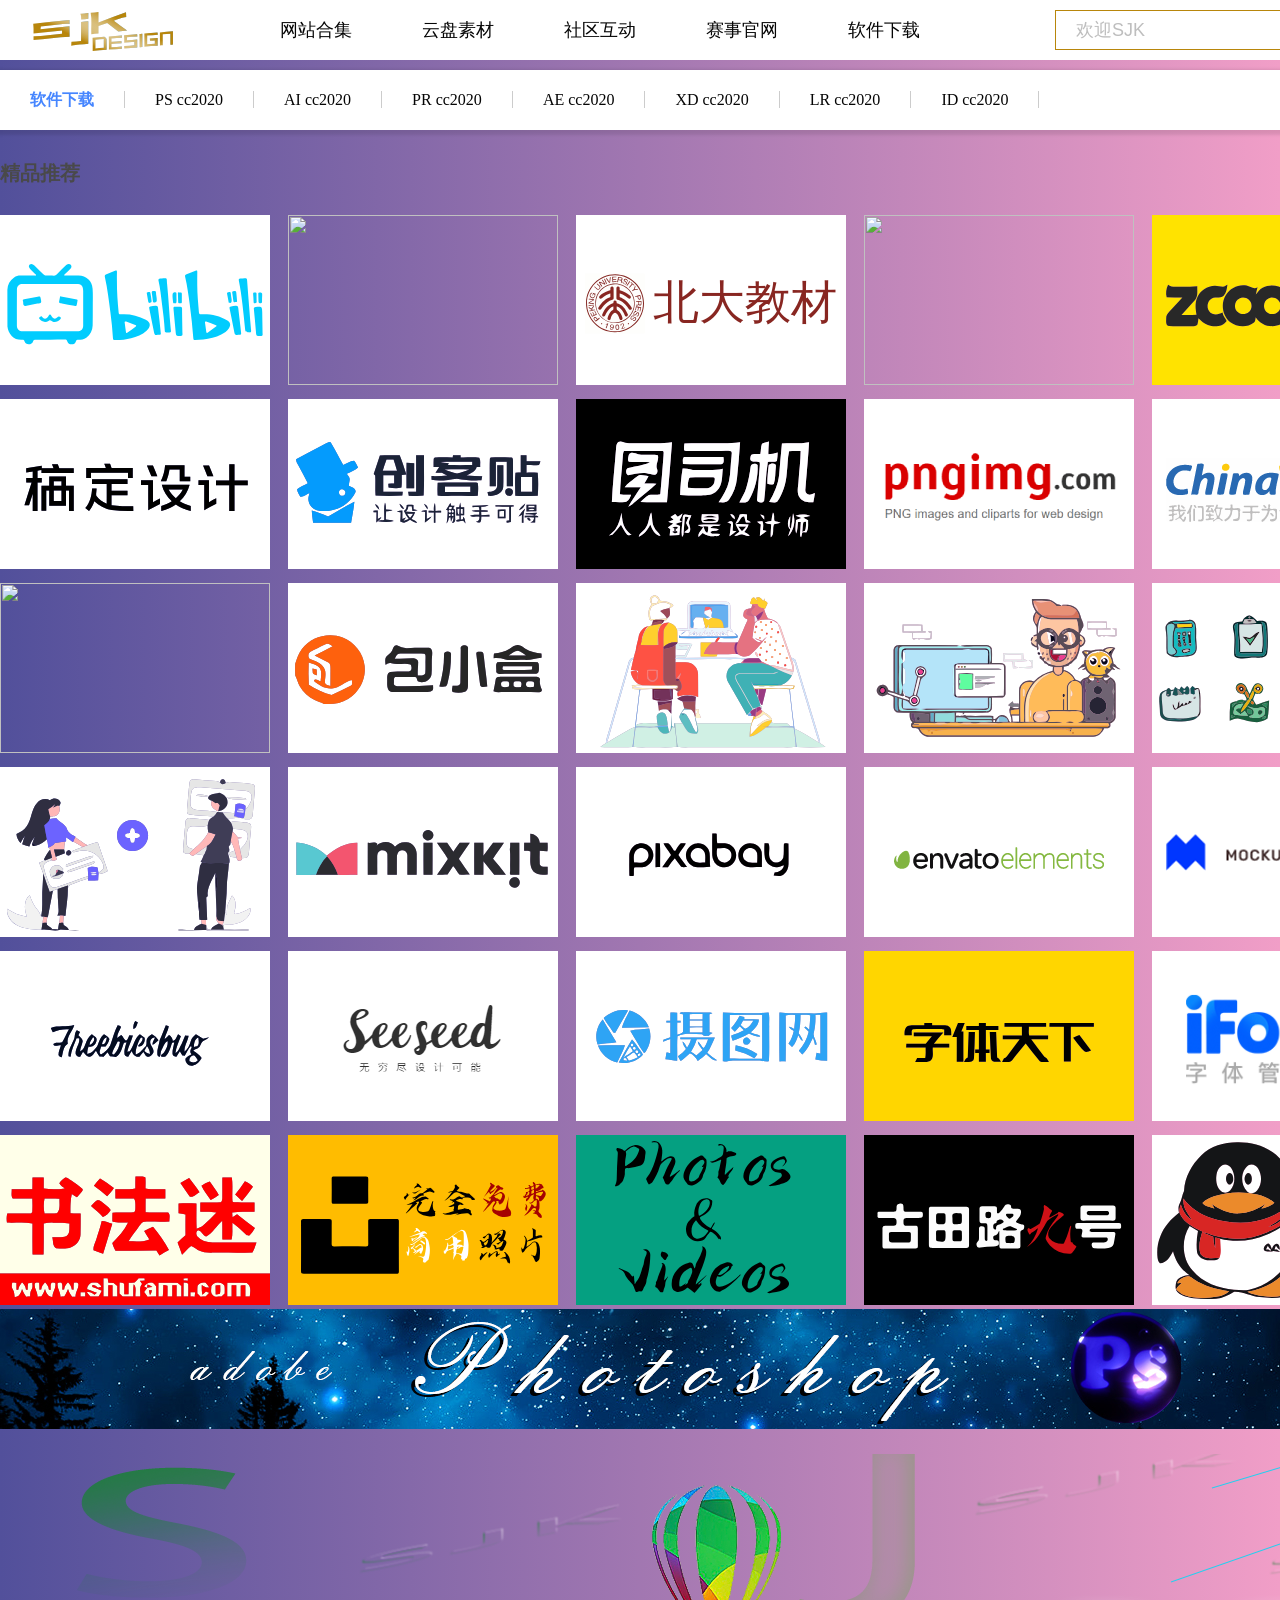
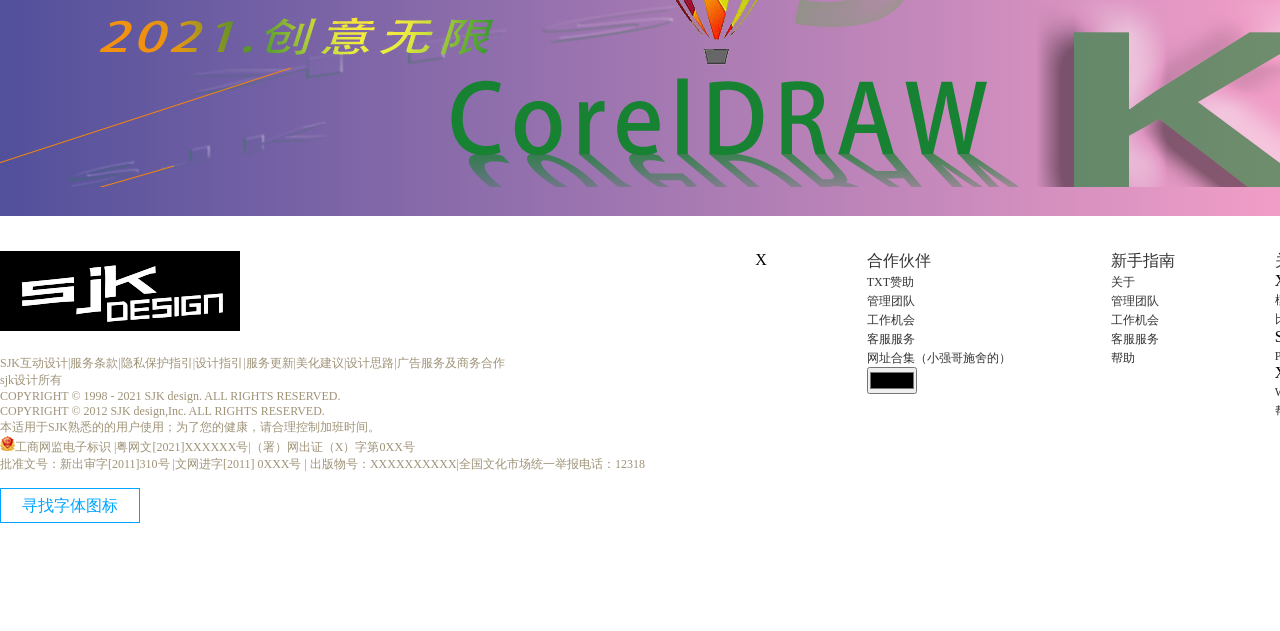
==== index.html @ 4b18c422 "Add files via upload" ====
<!DOCTYPE html>
<html lang="en">
<head>
    <meta charset="UTF-8">
    <meta name="viewport" content="width=device-width, initial-scale=1.0">
    <title>SJK设计</title>
    <meta name="description"content="SJK设计,作图软件,平面设计,设计模板,图片编辑器,在线设计" />
    <meta name="keywords" content="SJK设计,极简好用的平面设计作图软件,在线图片编辑器,免费使用.提供免费设计模板，有海报、名片、公众号图片、PPT、邀请函等海量场景模板,一键搞定设计印刷" />
    <link rel="shortcut icon" href="K.ico" />
    <link rel="stylesheet" href="css/common.css">
    <link rel="stylesheet" href="css/index.css">
    

</head>
<body>
    <!-- 头部部分 -->
    <div class="header w">
        <!-- logo部分 -->
        <div class="logo" id="top"><a href="https://lol.qq.com/act/a20210108lplspring/index.shtml?e_code=507042" target="_blank"><img src="images/logo1.svg" alt=""></a></div>
        <!-- 导航栏部分 -->
        <div class="nav">
            <ul>
                <li>
                    <a href="biaoge.html" target="_blank">网站合集</a>
                </li>
                <li><a href="wengben.html" target="_blank">云盘素材</a></li>
                <li><a href="https://lol.qq.com/act/a20180904community/page1.html" target="_blank">社区互动</a></li>
                <li><a href="https://lpl.qq.com/es/worlds/2020/" target="_blank">赛事官网</a></li>
                <li><a href="https://kf.qq.com/product/lol.html?pc_scene=web" target="_blank">软件下载</a></li>
            </ul>
        <!-- 搜索框 -->
        <div class="search">
            <input type="text" value="欢迎SJK">
            <button></button>
        </div>
    </div>
    </div>

<!-- 精品推荐 -->
<div class="goods w">
    <audio src="audio/治愈系钢琴曲 - 李克勤 月半小夜曲 治愈系钢琴曲.mp3" autoplay="autoplay" loop="loop"></audio>
    <h3>软件下载</h3>
    <ul>
        <li><a href="https://sharewh.chaoxing.com/share/download/48ffbec7b4f40a9eeeefb5a4c48fc7da?_wh1633847054136" target="_blank">PS cc2020</a></li>
        <li><a href="https://sharewh.chaoxing.com/share/download/f751370eea32d8d25763b2a98132584b?_wh1633847467281" target="_blank">AI cc2020</a></li>
        <li><a href="https://sharewh.chaoxing.com/share/download/a1c5705125b070a77537b8b5c0f08ba0?_wh1633847674705" target="_blank">PR cc2020</a></li>
        <li><a href="https://sharewh.chaoxing.com/share/download/b231b1e4cc7136c3bdc874b1ead7c828?_wh1633848772645" target="_blank">AE cc2020</a></li>
        <li><a href="https://sharewh.chaoxing.com/share/download/55ae49107ef23bd2ca7d57bed4625124?_wh1633848099182" target="_blank">XD cc2020</a></li>
        <li><a href="https://sharewh.chaoxing.com/share/download/68bce25060eb53db3dd82d5f9756ff67?_wh1633848905861" target="_blank">LR cc2020</a></li>
        <li><a href="https://sharewh.chaoxing.com/share/download/fa9d2cfffe3a2bb4ef11ed5ac8461ed9?_wh1633848649934" target="_blank">ID cc2020</a></li>
    </ul>
    <a href="https://www.yuque.com/docs/share/b6d3bab9-092e-4df2-8bf4-99e2c35b5d5f?#" target="_blank" class="mod">更多自定义下载</a>
</div>
<!-- 精品推荐end -->
<!-- 核心内容 -->
<div class="box w">
    <div class="box-hd">
        <h3>精品推荐</h3>
        <a href="#">查看全部</a>
    </div>
    <div class="box-bd">
        <ul class="clearfix">
            <!-- 哔哩哔哩 -->
            <li>
                <a href="https://www.bilibili.com/" target="_blank" >
                <img src="images/哔哩哔哩.svg" alt="">
                </a>
            </li>
            <!-- 第一教程网 -->
            <li>
                <a href="https://www.diyijc.com/" target="_blank" >
                <img src="images/第一教程网.svg" alt="">
                </a>
            </li>
            <!-- 北大教材 -->
            <li>
                <a href="https://pup6.yunzhan365.com/bookcase/kiru/index.html" target="_blank" >
                <img src="images/北大教材.svg" alt="">
                </a>
            </li>
            <!-- 考试酷 -->
            <li>
                <a href="https://examcoo.com/" target="_blank" >
                <img src="images/考试酷.svg" alt="">
                </a>
            </li>
            <li>
                <a href="https://www.zcool.com.cn/home" target="_blank" >
                    <img src="images/站酷.svg" alt="">
                </a>
            </li>
            <li>
                <a href="https://www.gaoding.com/?hmsr=pc360-sem-home-ppc-gd-413261-sem&utm_medium=cpc&utm_source=pc360" target="_blank">
                <img src="images/搞定设计.svg" alt="">
                </a>
            </li>
            <li>
                <a href="https://www.chuangkit.com/designtools/designindex" target="_blank" >
                <img src="images/创客贴.svg" alt="">
                </a>
            </li>
            <li>
                <a href="https://www.tusij.com/" target="_blank" >
                    <img src="images/图司机.svg" alt="">
                </a>
            </li>
            <li>
                <a href="http://pngimg.com/search/?page=13&search=dog" target="_blank" >
                <img src="images/png素材.png" alt="">
                </a>
            </li>
            <li>
                <a href="https://sc.chinaz.com/" target="_blank" >
                <img src="images/站长之家.png" alt="">
                </a>
            </li>
            <li>
                <a href="http://yun.itheima.com/?hm" target="_blank" >
                    <img src="images/黑马程序员.png" alt="">
                </a>
            </li>
            <li>
                <a href="https://www.baoxiaohe.com/templates" target="_blank">
                    <img src="images/包小盒.svg" alt="">
                </a>
            </li>
            <li>
                <a href="https://drawkit.com/" target="_blank">
                    <img src="images/Drawkit.svg" alt="">
                </a>
            </li>
            <li>
                <a href="https://lukaszadam.com/illustrations" target="_blank">
                    <img src="images/lukaszadam.svg" alt="">
                </a>
            </li>
            <li>
                <a href="https://icons8.com/" target="_blank">
                    <img src="images/icons8.svg" alt="">
                </a>
            </li>
            <li>
                <a href="https://undraw.co/illustrations" target="_blank">
                    <img src="images/unDraw.svg" alt="">
                </a>
            </li>
            <li>
                <a href="https://mixkit.co/free-stock-art/" target="_blank">
                    <img src="images/mixkit.svg" alt="免费插画" title="免费插画"/>
                </a>
            </li>
            <li>
                <a href="https://pixabay.com/zh/illustrations/" target="_blank">
                    <img src="images/pixabay.svg" alt="全免费素材" title="全免费素材"/>
                </a>
            </li>
            <li>
                <a href="https://elements.envato.com/graphics/illustrations" target="_blank">
                    <img src="images/elements.envato.png" alt="不免费但很惊艳" title="不免费但很惊艳"/>
                </a>
            </li>
            <li>
                <a href="https://mockups-design.com/" target="_blank">
                    <img src="images/mockups-design.png" alt="免费样机" title="免费样机"/>
                </a>
            </li>
            <li>
                <a href="https://freebiesbug.com/" target="_blank">
                    <img src="images/freebiesbug.svg" alt="免费库" title="免费库"/>
                </a>
            </li>
            <li>
                <a href="https://www.seeseed.com/" target="_blank">
                    <img src="images/seeseed.png" alt="网站库" title="网站库">
                </a>
            </li>
            <li>
                <a href="https://699pic.com/" target="_blank">
                    <img src="images/摄图网.svg" alt="">
                </a>
            </li>
            <li>
                <a href="https://www.fonts.net.cn/" target="_blank">
                    <img src="images/字体天下.svg" alt="">
                </a>
            </li>
            <li>
                <a href="https://51ifonts.com/" target="_blank">
                    <img src="images/iFonts.png" alt="">
                </a>
            </li>
            <li>
                <a href="http://www.shufami.com/" target="_blank">
                    <img src="images/书法迷.svg" alt="">
                </a>
            </li>
            <li>
                <a target="_blank" href="https://unsplash.com/">
                    <img src="images/完全免费商用照片.svg" alt="免费可商用照片素材" title="免费可商用照片素材"/></a>
                </a>
            </li>
            <li>
                <a target="_blank" href="https://www.pexels.com/zh-cn/">
                    <img src="images/照片&视频.svg" alt="免费照片和视频" title="免费照片和视频"/></a>
                </a>
            </li>
            <li>
                <a target="_blank" href="https://www.gtn9.com/index.aspx">
                    <img src="images/古田路9号.svg" alt="免费照片和视频" title="免费照片和视频"/></a>
                </a>
            </li>
            <li>
                <a target="_blank" href="http://wpa.qq.com/msgrd?v=3&uin=3206142723&site=qq&menu=yes">
                    <img src="images/建议.svg" alt="点击这里给我发消息" title="点击这里给我发消息"/></a>
                </a>
            </li>
        </ul>
    </div>
</div>
<!-- 核心内容end -->
<!-- 学习开始 -->
<a href="https://ps.gaoding.com/#/" target="_blank" >
    <div class="study w">
</div>
</a>
<div class="Downloads w">
    <a href="https://www.yuque.com/docs/share/6ee91f0e-ff6f-447d-a8ce-d04a697b38cd" target="_blank" rel="noopener noreferrer">
    <img src="images/cdr.png" alt="点击下载" title="点击下载"></a>
</div>
<script src="js/jquery-2.1.1.min.js" type="text/javascript"></script>
<script src="js/jquery.gradientify.min.js"></script>
<script>
	$(document).ready(function() {
		$("body").gradientify({
			gradients: [
				{ start: [49,76,172], stop: [242,159,191] },
				{ start: [255,103,69], stop: [240,154,241] },
				{ start: [33,229,241], stop: [235,236,117] }
			]
		});
	});
</script>
<!-- footer部分 -->
<div class="footer">
    <div class="w">
        <div class="copyright">
            <a href="http://www.qijishow.com/" target="_blank">
               <img src="images/logo.svg" alt=""> 
            </a>
            <p>SJK互动设计|服务条款|隐私保护指引|设计指引|服务更新|美化建议|设计思路|广告服务及商务合作<br>
                sjk设计所有<br>
                COPYRIGHT © 1998 - 2021 SJK design. ALL RIGHTS RESERVED. <br>
                
                COPYRIGHT © 2012 SJK design,Inc. ALL RIGHTS RESERVED. <br>
                
                本适用于SJK熟悉的的用户使用；为了您的健康，请合理控制加班时间。<br>
                <img src="images/工商标.png" alt="">工商网监电子标识 |粤网文[2021]XXXXXX号|（署）网出证（X）字第0XX号<br>
                批准文号：新出审字[2011]310号 |文网进字[2011] 0XXX号 | 出版物号：XXXXXXXXXX|全国文化市场统一举报电话：12318</p>
                <a href="https://icomoon.io/ " target="_lang" class="gw">寻找字体图标</a>
        </div>
        <div class="links">
            <dl>
                <dt>关于SJK设计</dt>XXXXXXXXXXXXX
                <dd><a href="http://www.cssmoban.com/" target="_lang">模板之家</a></dd>
                <dd><a href="https://www.bitbug.net/"  target="_lang">比特虫</a></dd>SXX
                <dd><a href="https://www.stickpng.com/img/nature/flowers/various/white-flower" target="_lang">PNG</a></dd>XXXXXX
                <dd><a href="https://cn.wordpress.org/about/" target="_lang">W技术论坛</a></dd>
                <dd><a href="#">帮助</a></dd>
            </dl>X
            <dl>
                <dt>新手指南</dt>
                <dd><a href="#">关于</a></dd>
                <dd><a href="#">管理团队</a></dd>
                <dd><a href="#">工作机会</a></dd>
                <dd><a href="#">客服服务</a></dd>
                <dd><a href="#">帮助</a></dd>
            </dl>
            <dl>
                <dt>合作伙伴</dt>
                <dd><a href="wengben.html"  target="_blank">TXT赞助</a></dd>
                <dd><a href="#">管理团队</a></dd>
                <dd><a href="#">工作机会</a></dd>
                <dd><a href="#">客服服务</a></dd>
                <dd><a href="biaoge.html"  target="_blank">网址合集（小强哥施舍的）</a></dd>
                <input type="color">
            </dl>
        </div>
    </div>
</div>
<!-- footer部分end -->
</body>
</html>
---- css/common.css ----
* {
    margin: 0;
    padding: 0;
}

/* 版心 */
.w {
    width: 1425px;
    margin: auto;
}
/* 版心 */

/* header 头部 */

.header {
    position: sticky;
    top: 0px;
    height: 60px;
    background-color: #fff;
}
body {
    background-color: #f3f5f7;
}
li {
    list-style: none;
}
a {
    text-decoration: none;
}
.logo {
    float: left;
    width: 167px;
    height: 60;
    margin-left: 18px;
}
.nav {
    float: left;
    margin-left: 60px;
}
.nav ul li {
    float: left;
    margin: 0 35px;
}
.nav ul {
    float: left;
}
.nav ul li a {
    display: block;
    height: 42px;
    line-height: 60px;
    font-size: 18px;
    color: #050505;
}
.nav ul li a:hover {
    color: rgba(255, 187, 0, 0.822);
}
/* 搜索模块 */
.search {
    float: left;
    margin: 10px 0px 10px 100px;
    width: 345px;
    height: 40px;
    background-color: #B8860B;
}
/* 搜索框 */
.search input {
    float: left;
    width: 270px;
    height: 38px;
    border: 1px solid #B8860B;
    border-right: none;
    color: rgb(190, 190, 190);
    font-size: 18px;
    padding-left: 20px;
}
/* 按钮模块 */
.search button {
    float: left;
    width: 54px;
    height: 40px;
    background: url(图片/搜索.png);
    border: 0;
}
.search button:hover {
    background: url(图片/搜索停留.png);
}

body {
    background-color: #919fa0;
}
li {
    list-style: none;
}
a {
    text-decoration: none;
}
/* header 头部 end*/

.go-back:hover {
    background: url(../images/亮.png);
}
.go-back {
    position: fixed;
    bottom: 100px;
    left: 50%;
    margin-left: 730px;
}
/* 定位end */
/* 头部 *//* 清除浮动代码 */
.clearfix::before,.clearfix::after {
    content:"";
    display:table;
}
.clearfix:after {
    clear: both;
}
.clearfix {
    *zoom: 1;
}
/* 清除浮动代码 end*/
.clearfix li {
    overflow: hidden;
    transition: all 0.3s;
}
.clearfix img {
    width: 270px;
    height: 170px;
    /* transition: all 0.3s; */
}
  
.footer {
    height: 415px;
    background-color: #fff;
}
.footer .w {
    padding-top: 35px; 

}
.copyright {
    float: left;
}
.copyright p {
    font-size: 12px;
    color: #9f9378;
    margin: 20px 0 15px 0;
}
.copyright .gw {
    display: block;
    width: 138px;
    height: 33px;
    border: 1px solid #00a4ff;
    text-align: center;
    line-height: 33px;
    color:  #00a4ff;
    font-size: 16px;
}
.links {
    float: right;
}
.links dl {
    float: right;
    margin-left: 100px;
}
.links dl dt {
    font-size: 16px;
    color: #333;
}
.links dl dd a {
    color: #333;
    font-size: 12px;
    margin-bottom: 5px;
}
---- css/index.css ----
audio .w {
width: 100%;
}
/* 精品推荐模块 */
.goods {
    height: 60px;
    background-color: #fff;
    margin-top: 10px;
    box-shadow:0 2px 3px 3px rgba(0,0,0,0.1) ;
    line-height: 60px;
}
.goods h3 {
    float: left;
    margin-left: 30px;
    font-size: 16px;
    color: rgb(70, 134, 255);
}
.goods ul {
    float: left;
    margin-left: 30px;
}
.goods ul li {
    float: left;
}
.goods ul li a {
    padding: 0 30px;
    font-size: 16px;
    color: #050505;
    border-left: 1px solid #ccc;
}
.goods ul li:last-child a {
    padding: 0 30px;
    border-right: 1px solid #ccc;
}
.mod {
    float: right;
    margin-right: 30px;
    font-size: 14px;
    color: rgb(70, 134, 255);
}
.goods a:hover{
    color: rgba(255, 187, 0, 0.822);
}
/* 核心内容 */
.box {
    margin-top: 30px;
}
.box-hd {
    height: 45px;
}
.box-hd h3 {
    float: left;
    font-size: 20px;
    color: #494949;
}
.box-hd a {
    float: right;
    margin-top: 10px;
    margin-right: 30px;
    font-size: 12px;
    color: #a5a5a5;
}
.box-bd ul {
    width: 1445px;
}
.box-bd ul li {
    display: inline-block;
    width: 270px;
    height: 170px;
    margin-top: 10px;
    margin-right: 14px;


}
.box-bd ul li h4 {
    margin: 20px 20px 20px 25px;
    font-size: 14px;
    color: #050505;
    font-weight: 400;
}
.clearfix li:hover{
    box-shadow: 0 15px 55px 2px rgba(16, 28, 36, 0.6);
    transform: scale(1.4);
}
/* 学习开始 */

.study {
    height: 120px;
    background: url(../images/PS1.jpg) no-repeat;
    transition: all 0.5s;
}
.study:hover {
    background:url(../images/PS.png) no-repeat;
    ;
}
.study .w {
    padding-top: 35px;
}
.study:hover {
    background:url(../images/PS.png) no-repeat;
    ;
}
.study .w{
    padding-top: 35px;
}
.clearfix img {
    width: 270px;
    height: 170px;
    transition: all 0.3s;
}

.Downloads {
    
    margin-top: 25px;
    margin-bottom: 25px;
    /* x=0代表移回原位置 */
    /* 移回也需要0.4s时间过渡 */
    
}
.Downloads {
    transition: 0.2s linear 0s;
}
/* hover样式 */
.Downloads:hover {
    background-color: rgb(14,46, 48);
    /* x=-10px代表左移10px */
    
    /* 0.4s完成transform移动效果*/
    
}
/* {
    width: 118px; footer模块 */
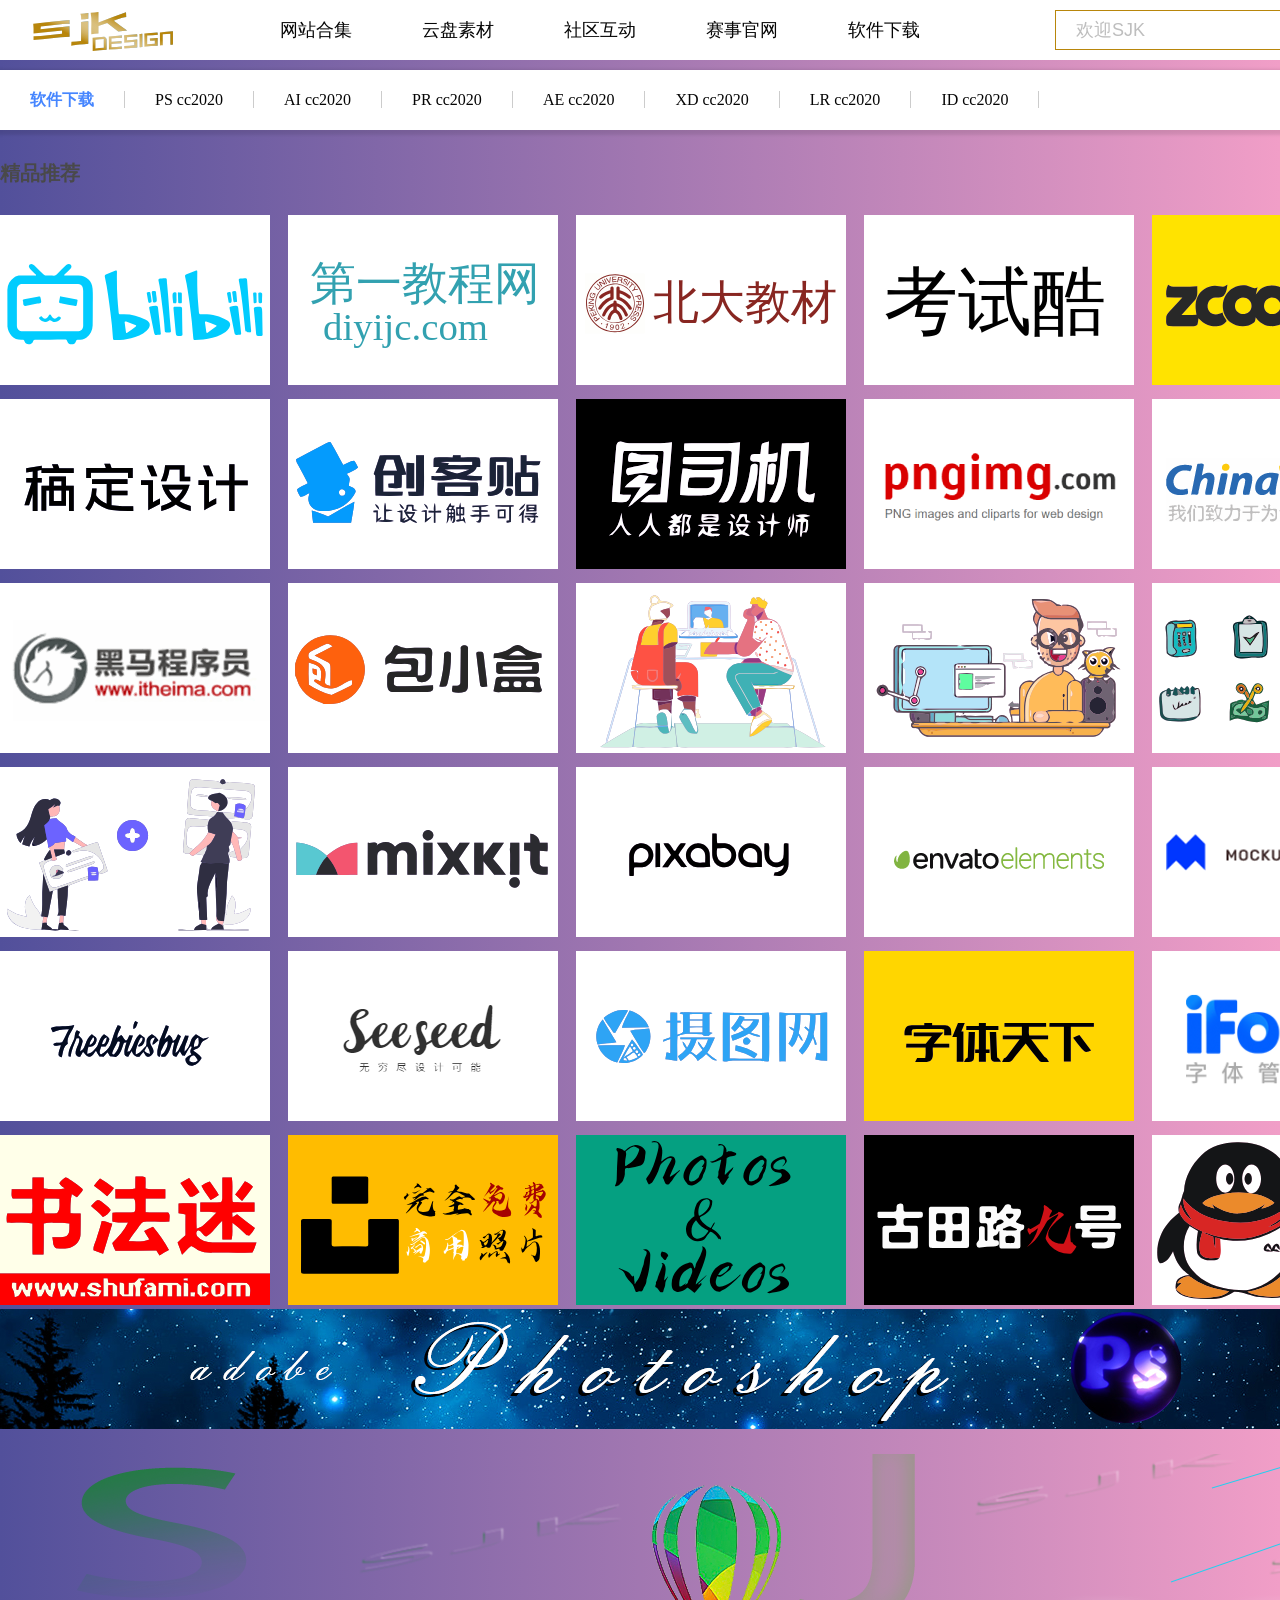
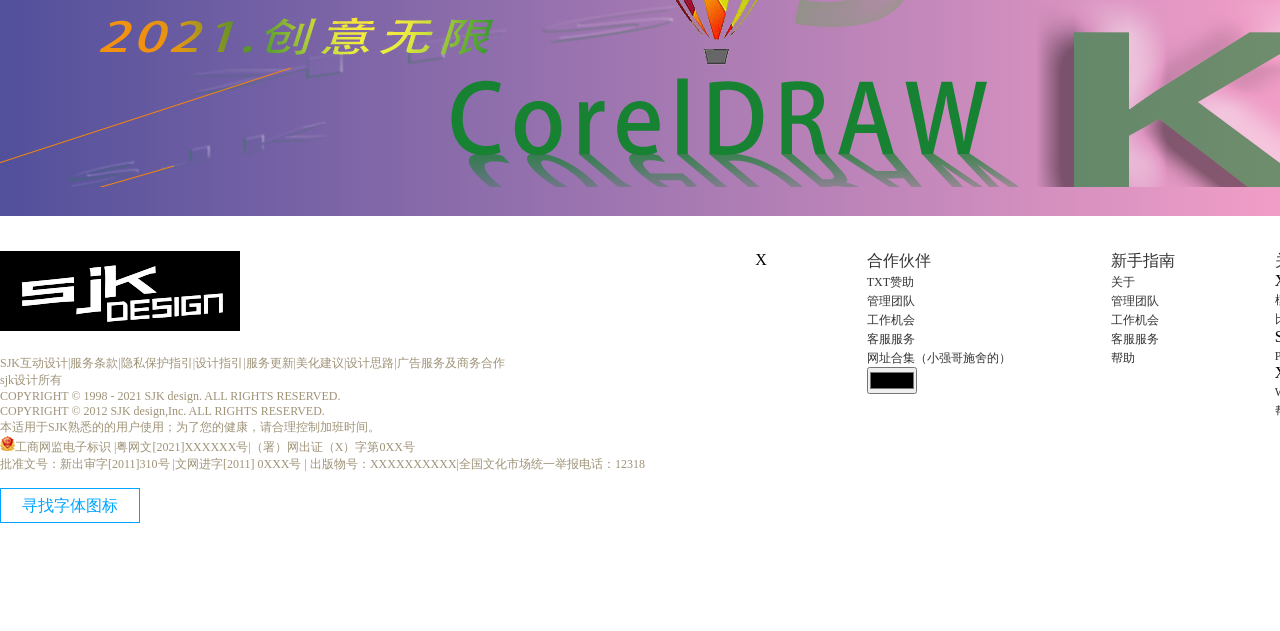
==== commit 1bbffb9e: "Update index.html" ====
--- a/index.html
+++ b/index.html
@@ -16,7 +16,7 @@
     <!-- 头部部分 -->
     <div class="header w">
         <!-- logo部分 -->
-        <div class="logo" id="top"><a href="https://lol.qq.com/act/a20210108lplspring/index.shtml?e_code=507042" target="_blank"><img src="images/logo1.svg" alt=""></a></div>
+        <div class="logo" id="top"><a href="https://848338789.github.io/SJK/" target="_blank"><img src="images/logo1.svg" alt=""></a></div>
         <!-- 导航栏部分 -->
         <div class="nav">
             <ul>
@@ -49,7 +49,7 @@
         <li><a href="https://sharewh.chaoxing.com/share/download/68bce25060eb53db3dd82d5f9756ff67?_wh1633848905861" target="_blank">LR cc2020</a></li>
         <li><a href="https://sharewh.chaoxing.com/share/download/fa9d2cfffe3a2bb4ef11ed5ac8461ed9?_wh1633848649934" target="_blank">ID cc2020</a></li>
     </ul>
-    <a href="https://www.yuque.com/docs/share/b6d3bab9-092e-4df2-8bf4-99e2c35b5d5f?#" target="_blank" class="mod">更多自定义下载</a>
+    <a href="软件下载页-1" target="_blank" class="mod">更多自定义下载</a>
 </div>
 <!-- 精品推荐end -->
 <!-- 核心内容 -->
@@ -289,4 +289,4 @@
 </div>
 <!-- footer部分end -->
 </body>
-</html>+</html>
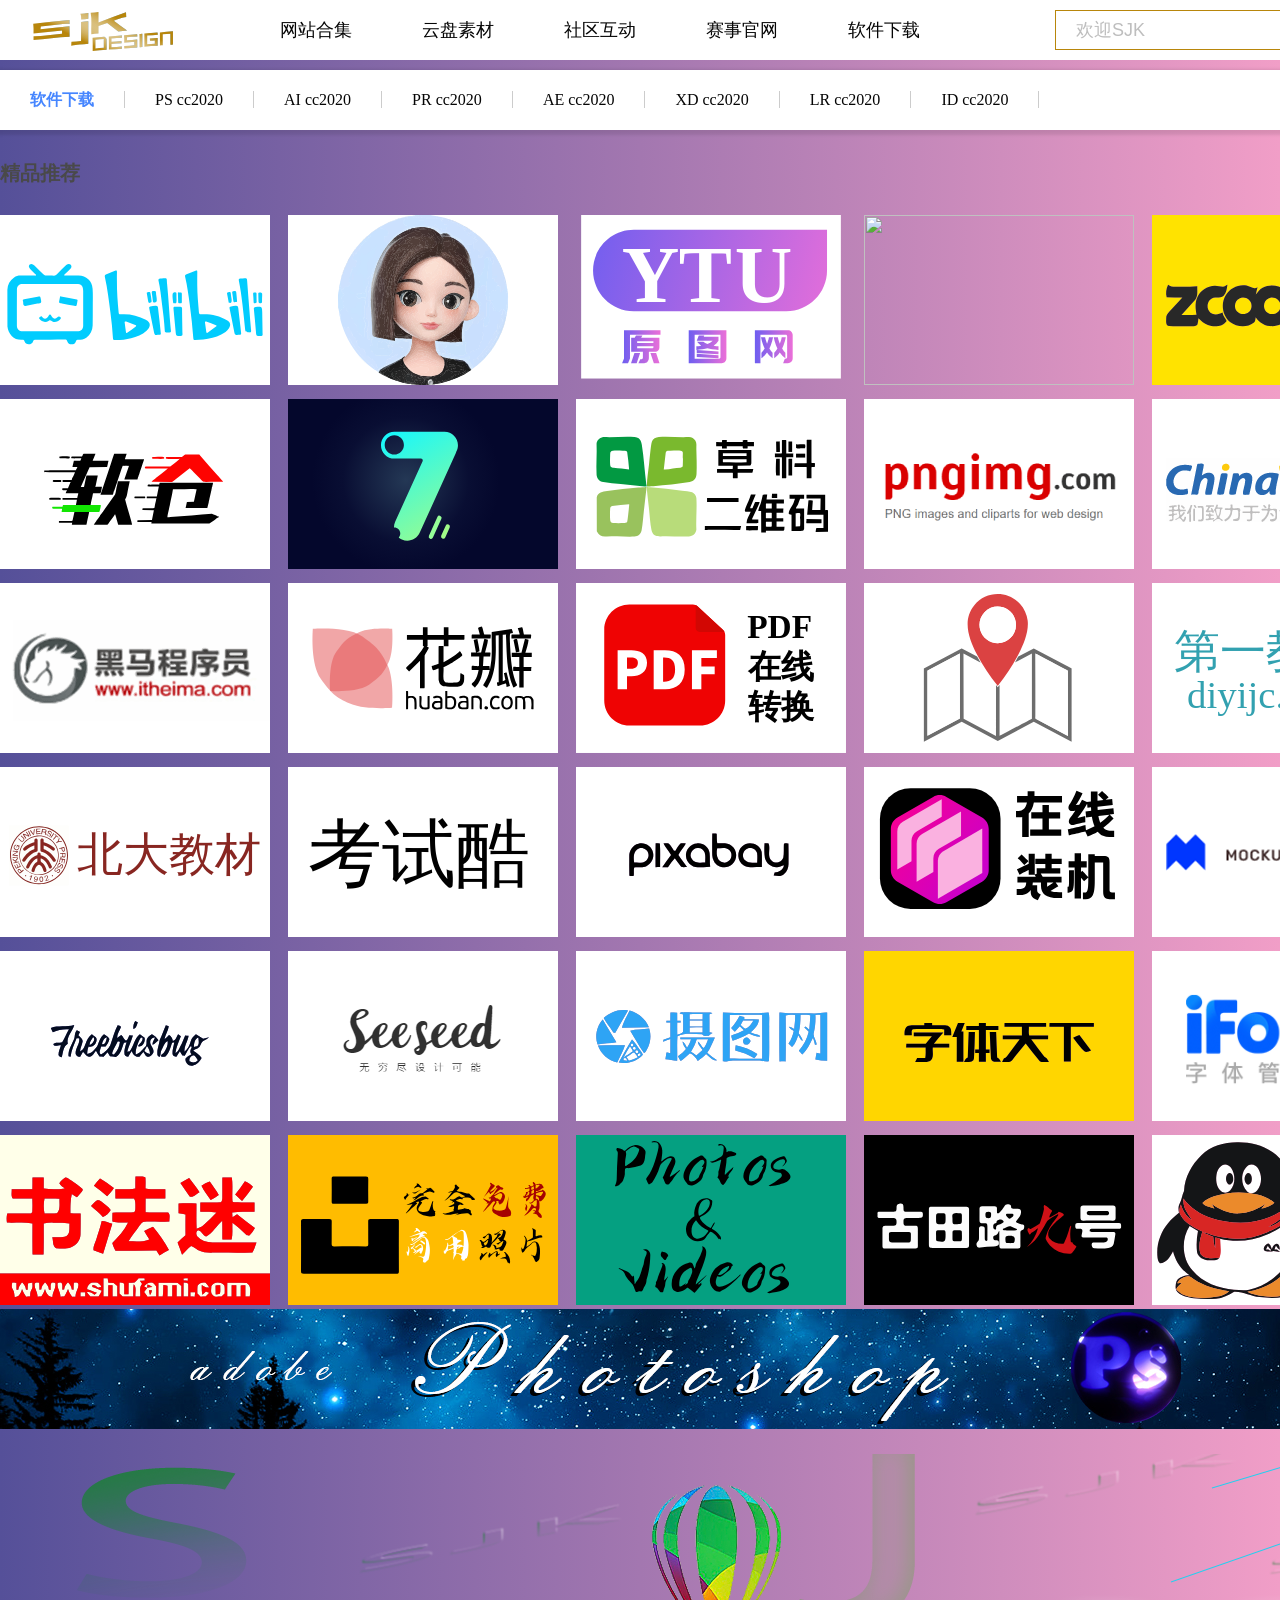
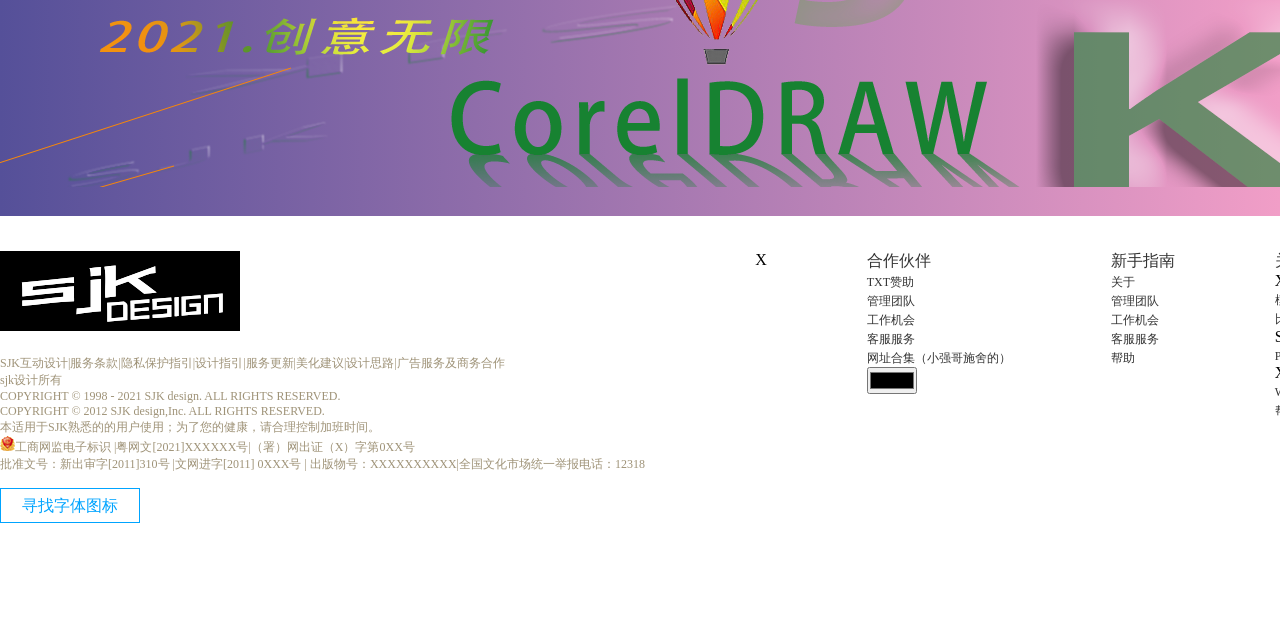
==== commit 2a0de5a3: "Add files via upload" ====
--- a/index.html
+++ b/index.html
@@ -5,7 +5,7 @@
     <meta name="viewport" content="width=device-width, initial-scale=1.0">
     <title>SJK设计</title>
     <meta name="description"content="SJK设计,作图软件,平面设计,设计模板,图片编辑器,在线设计" />
-    <meta name="keywords" content="SJK设计,极简好用的平面设计作图软件,在线图片编辑器,免费使用.提供免费设计模板，有海报、名片、公众号图片、PPT、邀请函等海量场景模板,一键搞定设计印刷" />
+    <meta name="keywords" content="SJK设计,极简好用的平面设计作图软件,在线图片编辑器,免费使用.提供免费设计模板,有海报、名片、公众号图片、PPT、邀请函等海量场景模板,一键搞定设计印刷" />
     <link rel="shortcut icon" href="K.ico" />
     <link rel="stylesheet" href="css/common.css">
     <link rel="stylesheet" href="css/index.css">
@@ -68,20 +68,20 @@
             </li>
             <!-- 第一教程网 -->
             <li>
-                <a href="https://www.diyijc.com/" target="_blank" >
-                <img src="images/第一教程网.svg" alt="">
+                <a href="https://www.doubao.com/chat/" target="_blank" >
+                <img src="images/豆包.svg" alt="">
                 </a>
             </li>
             <!-- 北大教材 -->
             <li>
-                <a href="https://pup6.yunzhan365.com/bookcase/kiru/index.html" target="_blank" >
-                <img src="images/北大教材.svg" alt="">
+                <a href="https://www.yuantunet.com/" target="_blank" >
+                <img src="images/原图网.svg" alt="">
                 </a>
             </li>
             <!-- 考试酷 -->
             <li>
-                <a href="https://examcoo.com/" target="_blank" >
-                <img src="images/考试酷.svg" alt="">
+                <a href="https://github.com/" target="_blank" >
+                <img src="images/GitHub.svg" alt="">
                 </a>
             </li>
             <li>
@@ -90,18 +90,18 @@
                 </a>
             </li>
             <li>
-                <a href="https://www.gaoding.com/?hmsr=pc360-sem-home-ppc-gd-413261-sem&utm_medium=cpc&utm_source=pc360" target="_blank">
-                <img src="images/搞定设计.svg" alt="">
-                </a>
-            </li>
-            <li>
-                <a href="https://www.chuangkit.com/designtools/designindex" target="_blank" >
-                <img src="images/创客贴.svg" alt="">
-                </a>
-            </li>
-            <li>
-                <a href="https://www.tusij.com/" target="_blank" >
-                    <img src="images/图司机.svg" alt="">
+                <a href="https://www.ruancang.net/" target="_blank">
+                <img src="images/软仓.svg" alt="">
+                </a>
+            </li>
+            <li>
+                <a href="https://www.qijishow.com/" target="_blank" >
+                <img src="images/奇迹秀.svg" alt="">
+                </a>
+            </li>
+            <li>
+                <a href="https://cli.im/" target="_blank" >
+                    <img src="images/草料二维码.svg" alt="">
                 </a>
             </li>
             <li>
@@ -120,33 +120,33 @@
                 </a>
             </li>
             <li>
-                <a href="https://www.baoxiaohe.com/templates" target="_blank">
-                    <img src="images/包小盒.svg" alt="">
-                </a>
-            </li>
-            <li>
-                <a href="https://drawkit.com/" target="_blank">
-                    <img src="images/Drawkit.svg" alt="">
-                </a>
-            </li>
-            <li>
-                <a href="https://lukaszadam.com/illustrations" target="_blank">
-                    <img src="images/lukaszadam.svg" alt="">
-                </a>
-            </li>
-            <li>
-                <a href="https://icons8.com/" target="_blank">
-                    <img src="images/icons8.svg" alt="">
-                </a>
-            </li>
-            <li>
-                <a href="https://undraw.co/illustrations" target="_blank">
-                    <img src="images/unDraw.svg" alt="">
-                </a>
-            </li>
-            <li>
-                <a href="https://mixkit.co/free-stock-art/" target="_blank">
-                    <img src="images/mixkit.svg" alt="免费插画" title="免费插画"/>
+                <a href="https://huaban.com/" target="_blank">
+                    <img src="images/花瓣网.svg" alt="">
+                </a>
+            </li>
+            <li>
+                <a href="https://pdfcandy.com/" target="_blank">
+                    <img src="images/PDF在线工具.svg" alt="">
+                </a>
+            </li>
+            <li>
+                <a href="https://datav.aliyun.com/portal/school/atlas/area_selector" target="_blank">
+                    <img src="images/矢量地图工具.svg" alt="">
+                </a>
+            </li>
+            <li>
+                <a href="https://www.diyijc.com" target="_blank">
+                    <img src="images/第一教程网.svg" alt="">
+                </a>
+            </li>
+            <li>
+                <a href="https://pup6.yunzhan365.com/bookcase/kiru/index.html" target="_blank">
+                    <img src="images/北大教材.svg" alt="">
+                </a>
+            </li>
+            <li>
+                <a href="https://examcoo.com/" target="_blank">
+                    <img src="images/考试酷.svg" alt="免费插画" title="免费插画"/>
                 </a>
             </li>
             <li>
@@ -155,8 +155,8 @@
                 </a>
             </li>
             <li>
-                <a href="https://elements.envato.com/graphics/illustrations" target="_blank">
-                    <img src="images/elements.envato.png" alt="不免费但很惊艳" title="不免费但很惊艳"/>
+                <a href="https://buildcores.com/" target="_blank">
+                    <img src="images/在线装机.svg" alt="在线装机" title="在线装机"/>
                 </a>
             </li>
             <li>
@@ -289,4 +289,4 @@
 </div>
 <!-- footer部分end -->
 </body>
-</html>
+</html>
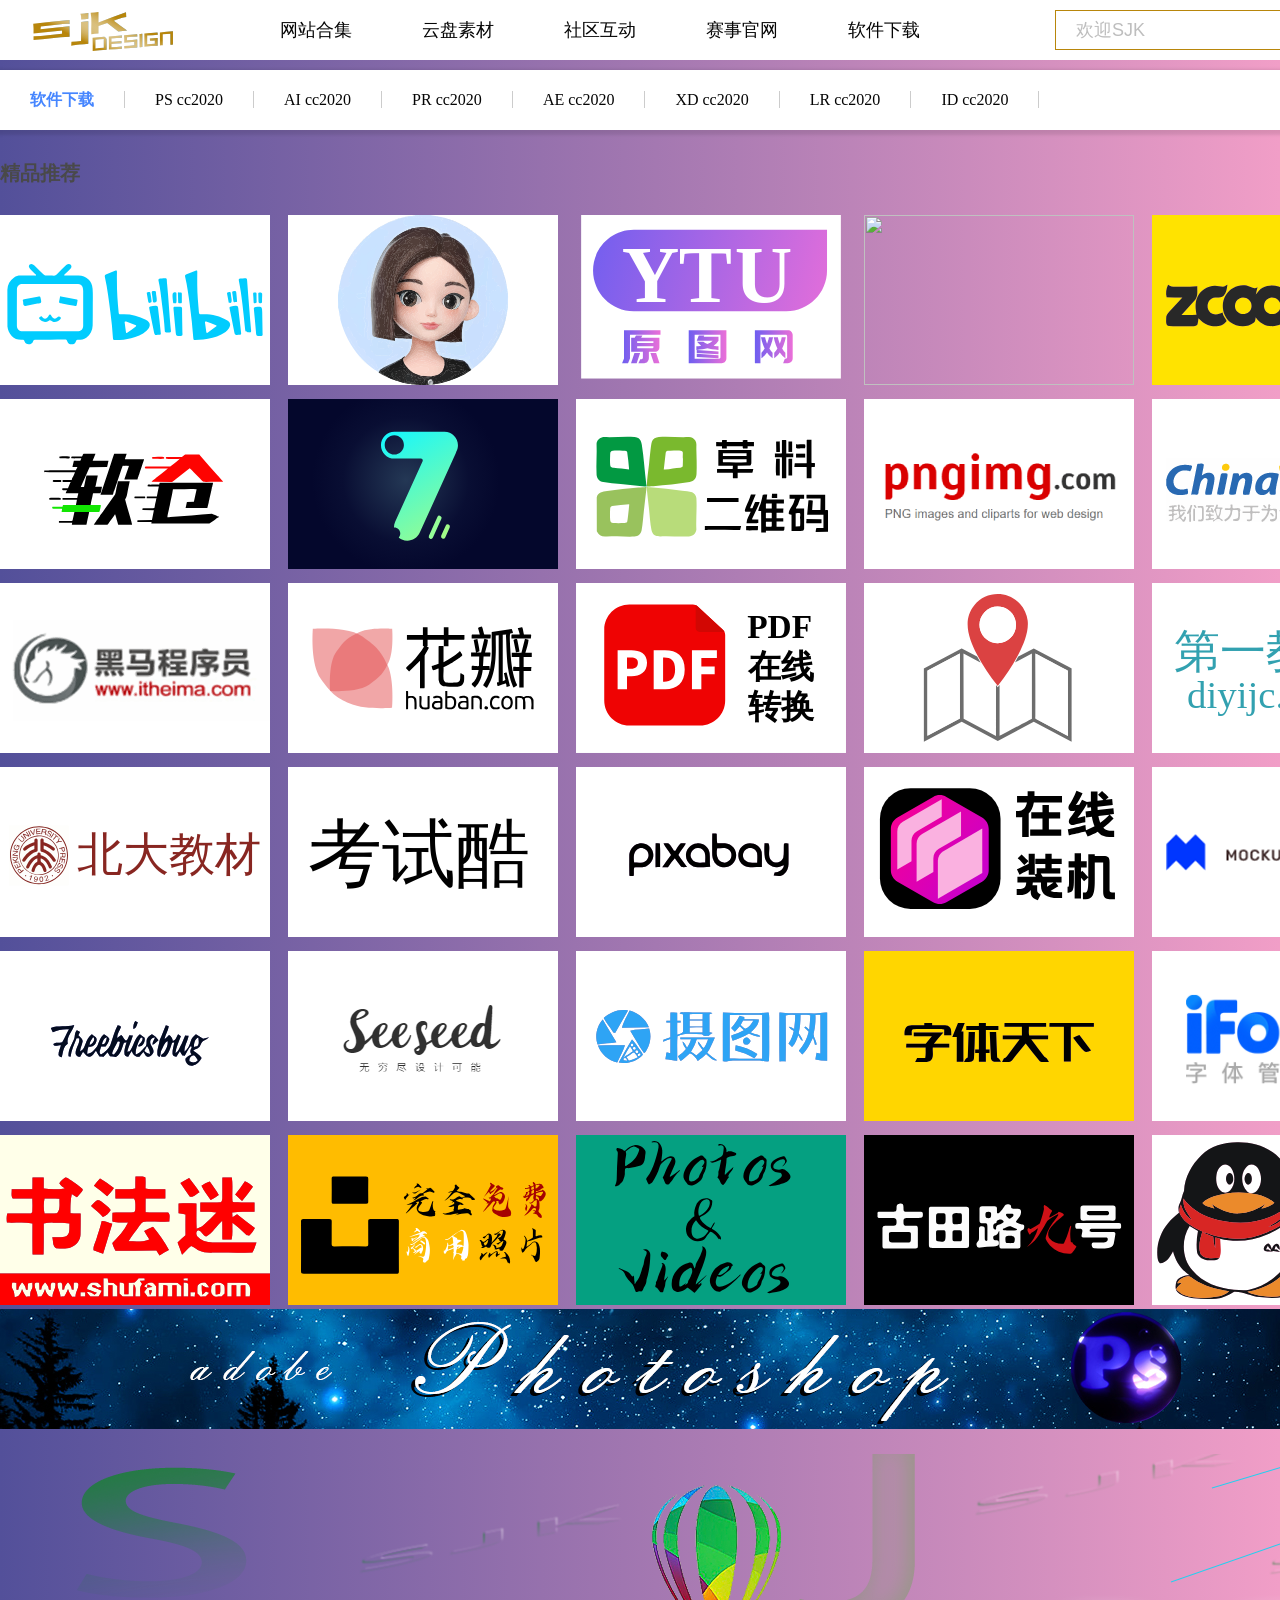
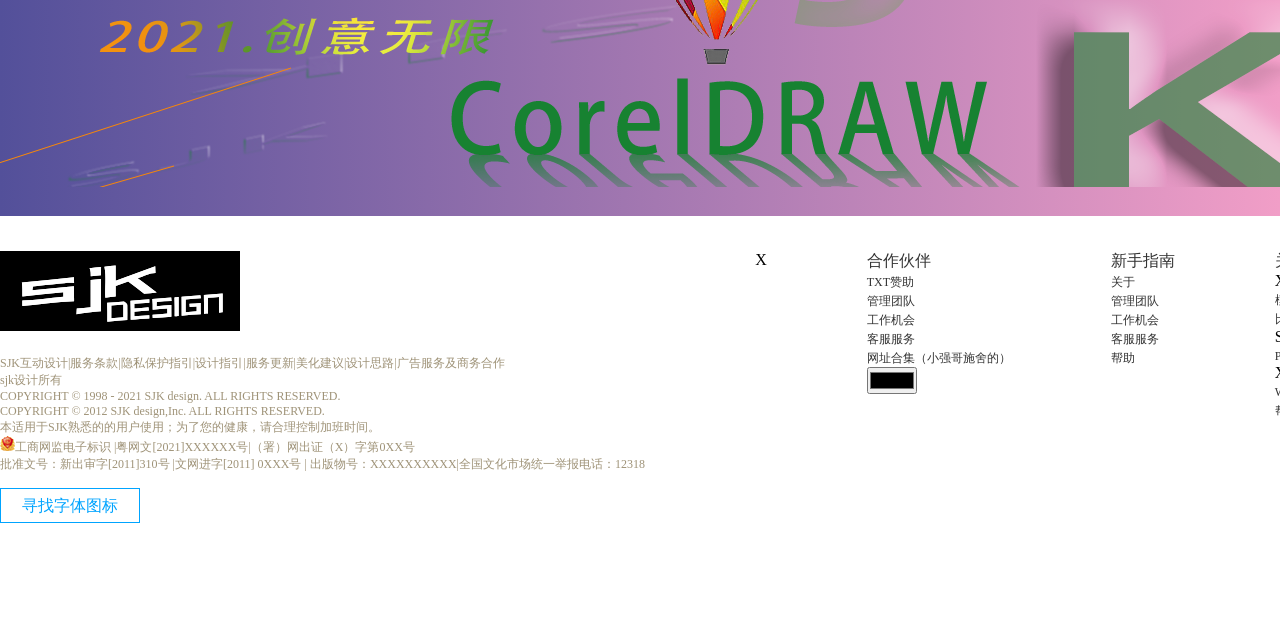
==== commit 11f73e1a: "Add files via upload" ====
--- a/index.html
+++ b/index.html
@@ -81,7 +81,7 @@
             <!-- 考试酷 -->
             <li>
                 <a href="https://github.com/" target="_blank" >
-                <img src="images/GitHub.svg" alt="">
+                <img src="images/Git.svg" alt="">
                 </a>
             </li>
             <li>
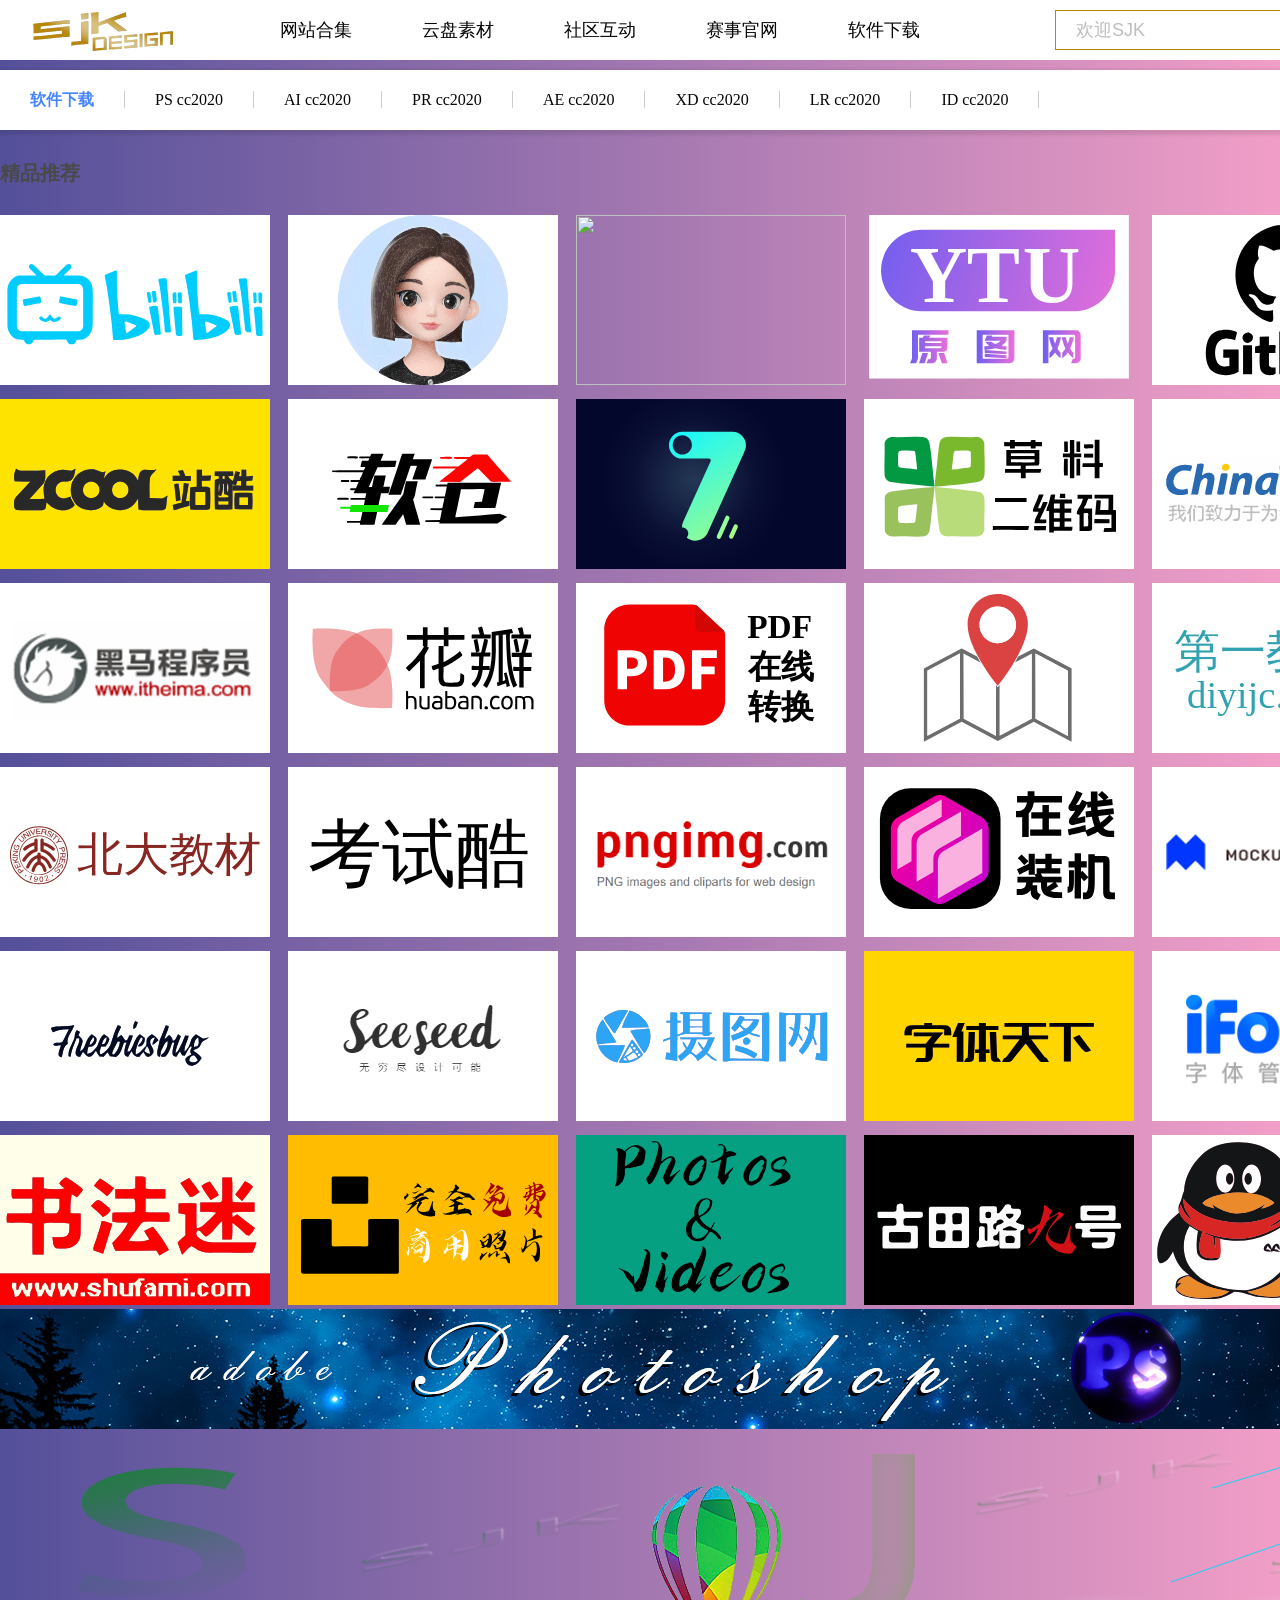
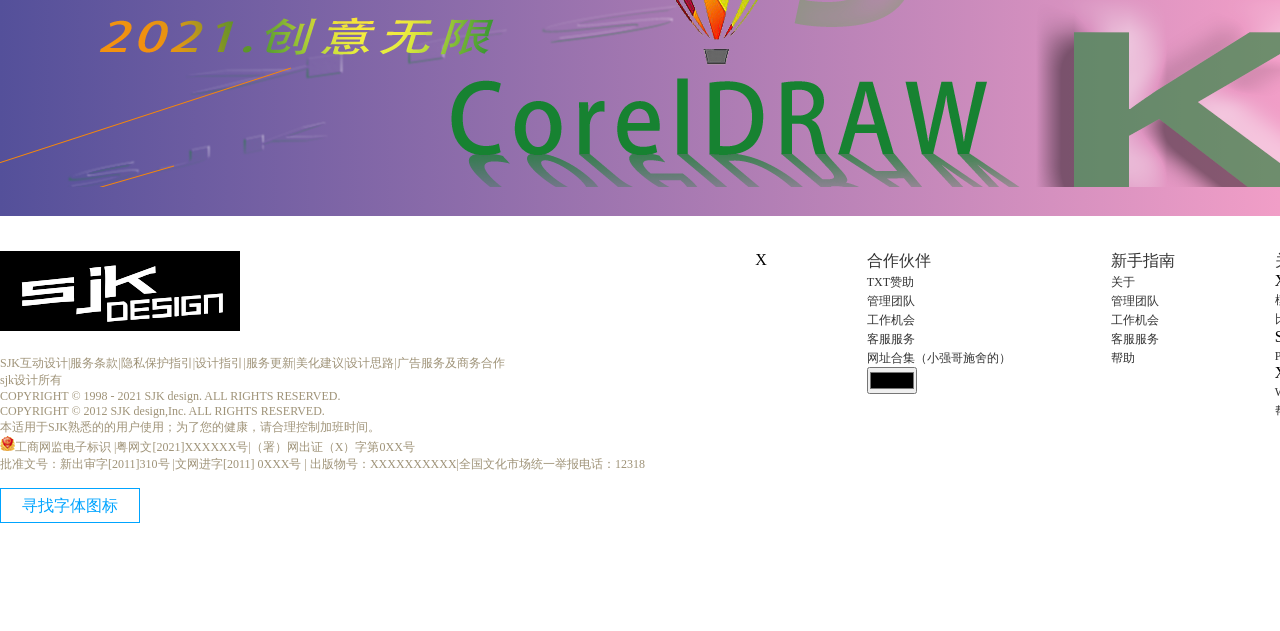
==== commit ea0889e0: "Add files via upload" ====
--- a/index.html
+++ b/index.html
@@ -73,6 +73,11 @@
                 </a>
             </li>
             <!-- 北大教材 -->
+                <li>
+                <a href="https://zaodian.qianwen.com/" target="_blank" >
+                <img src="images/千问造点.png" alt="">
+                </a>
+            </li>
             <li>
                 <a href="https://www.yuantunet.com/" target="_blank" >
                 <img src="images/原图网.svg" alt="">
@@ -105,11 +110,6 @@
                 </a>
             </li>
             <li>
-                <a href="http://pngimg.com/search/?page=13&search=dog" target="_blank" >
-                <img src="images/png素材.png" alt="">
-                </a>
-            </li>
-            <li>
                 <a href="https://sc.chinaz.com/" target="_blank" >
                 <img src="images/站长之家.png" alt="">
                 </a>
@@ -150,8 +150,8 @@
                 </a>
             </li>
             <li>
-                <a href="https://pixabay.com/zh/illustrations/" target="_blank">
-                    <img src="images/pixabay.svg" alt="全免费素材" title="全免费素材"/>
+                <a href="http://pngimg.com/search/?page=13&search=dog" target="_blank">
+                    <img src="images/png素材.png" alt="全免费素材" title="全免费素材"/>
                 </a>
             </li>
             <li>
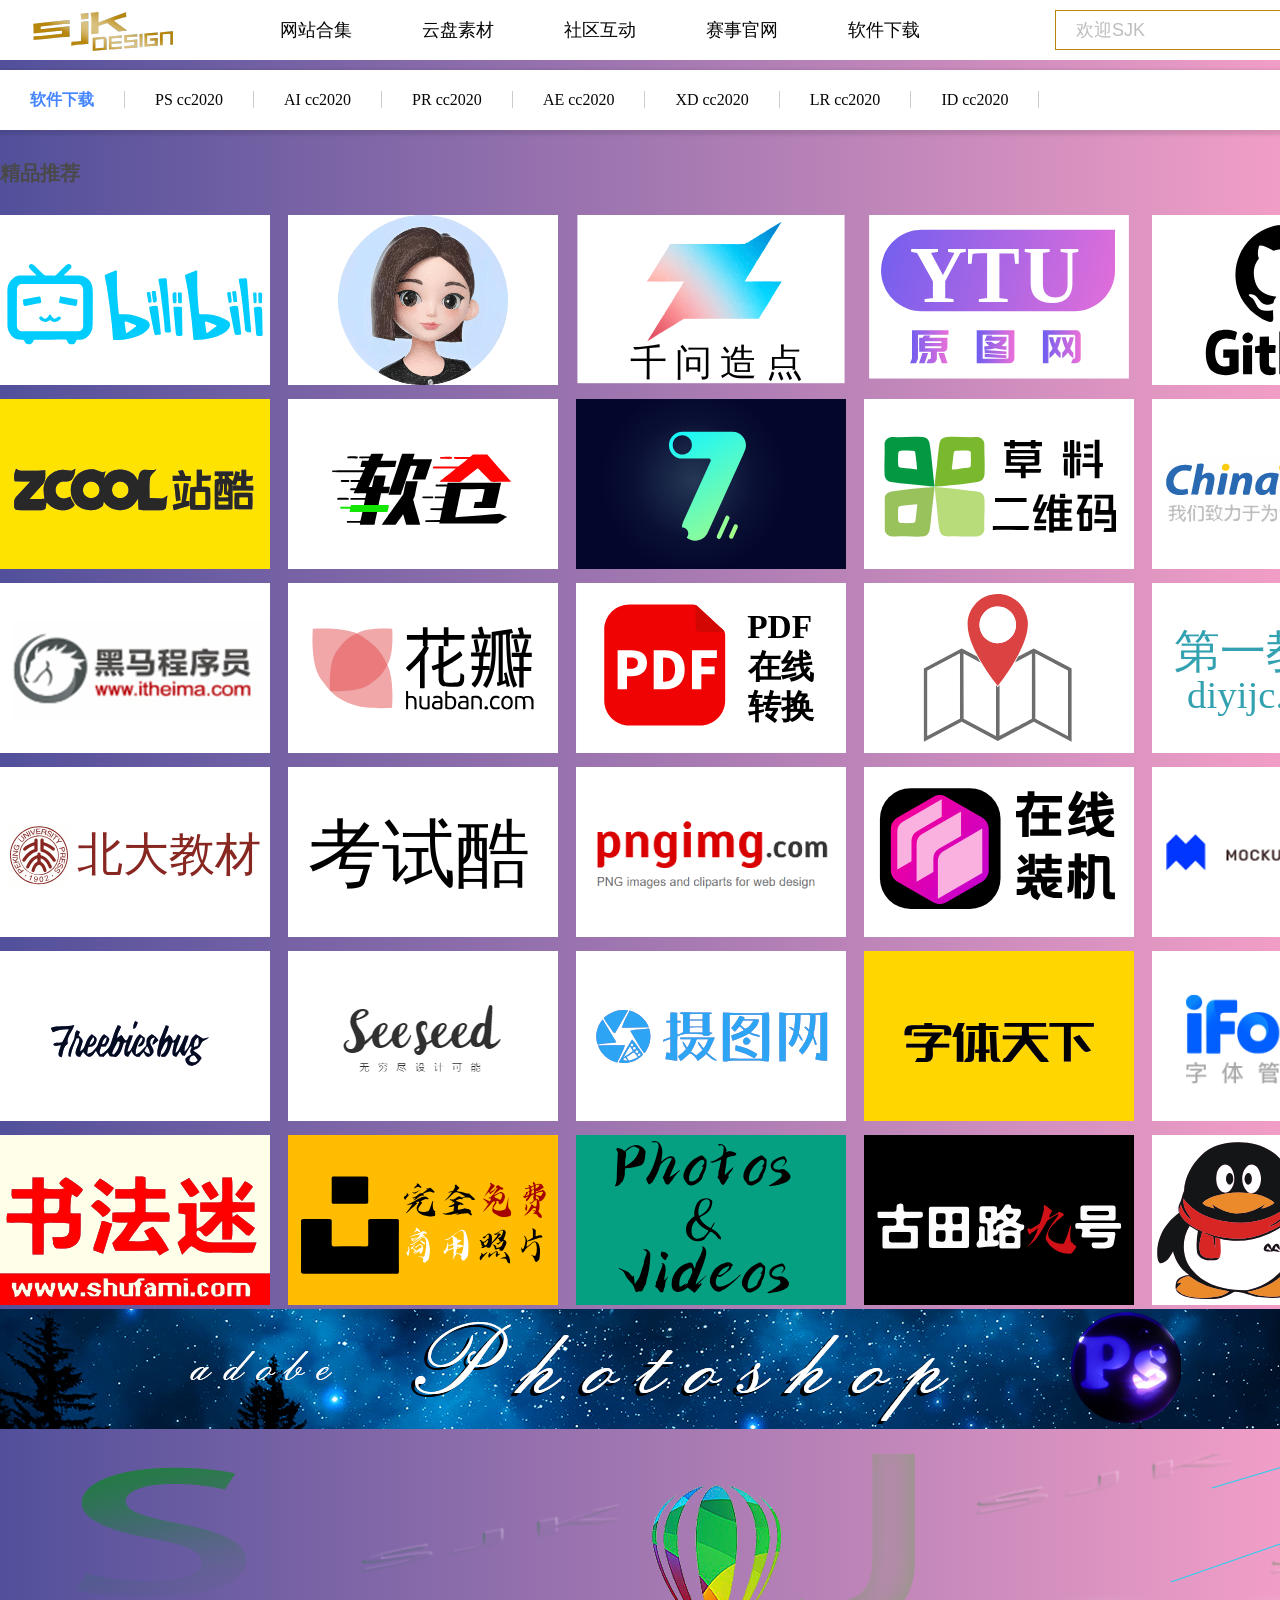
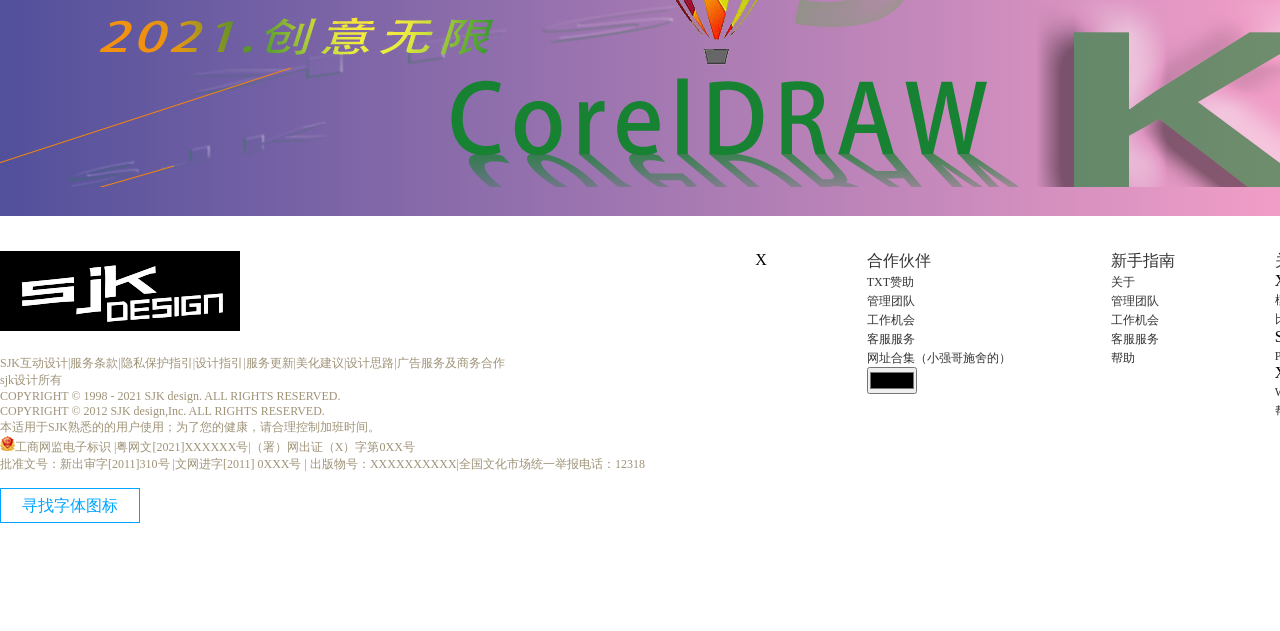
==== commit ab6a4b26: "index.html" ====
--- a/index.html
+++ b/index.html
@@ -75,7 +75,7 @@
             <!-- 北大教材 -->
                 <li>
                 <a href="https://zaodian.qianwen.com/" target="_blank" >
-                <img src="images/千问造点.png" alt="">
+                <img src="images/造点.svg" alt="">
                 </a>
             </li>
             <li>
@@ -289,4 +289,4 @@
 </div>
 <!-- footer部分end -->
 </body>
-</html>+</html>
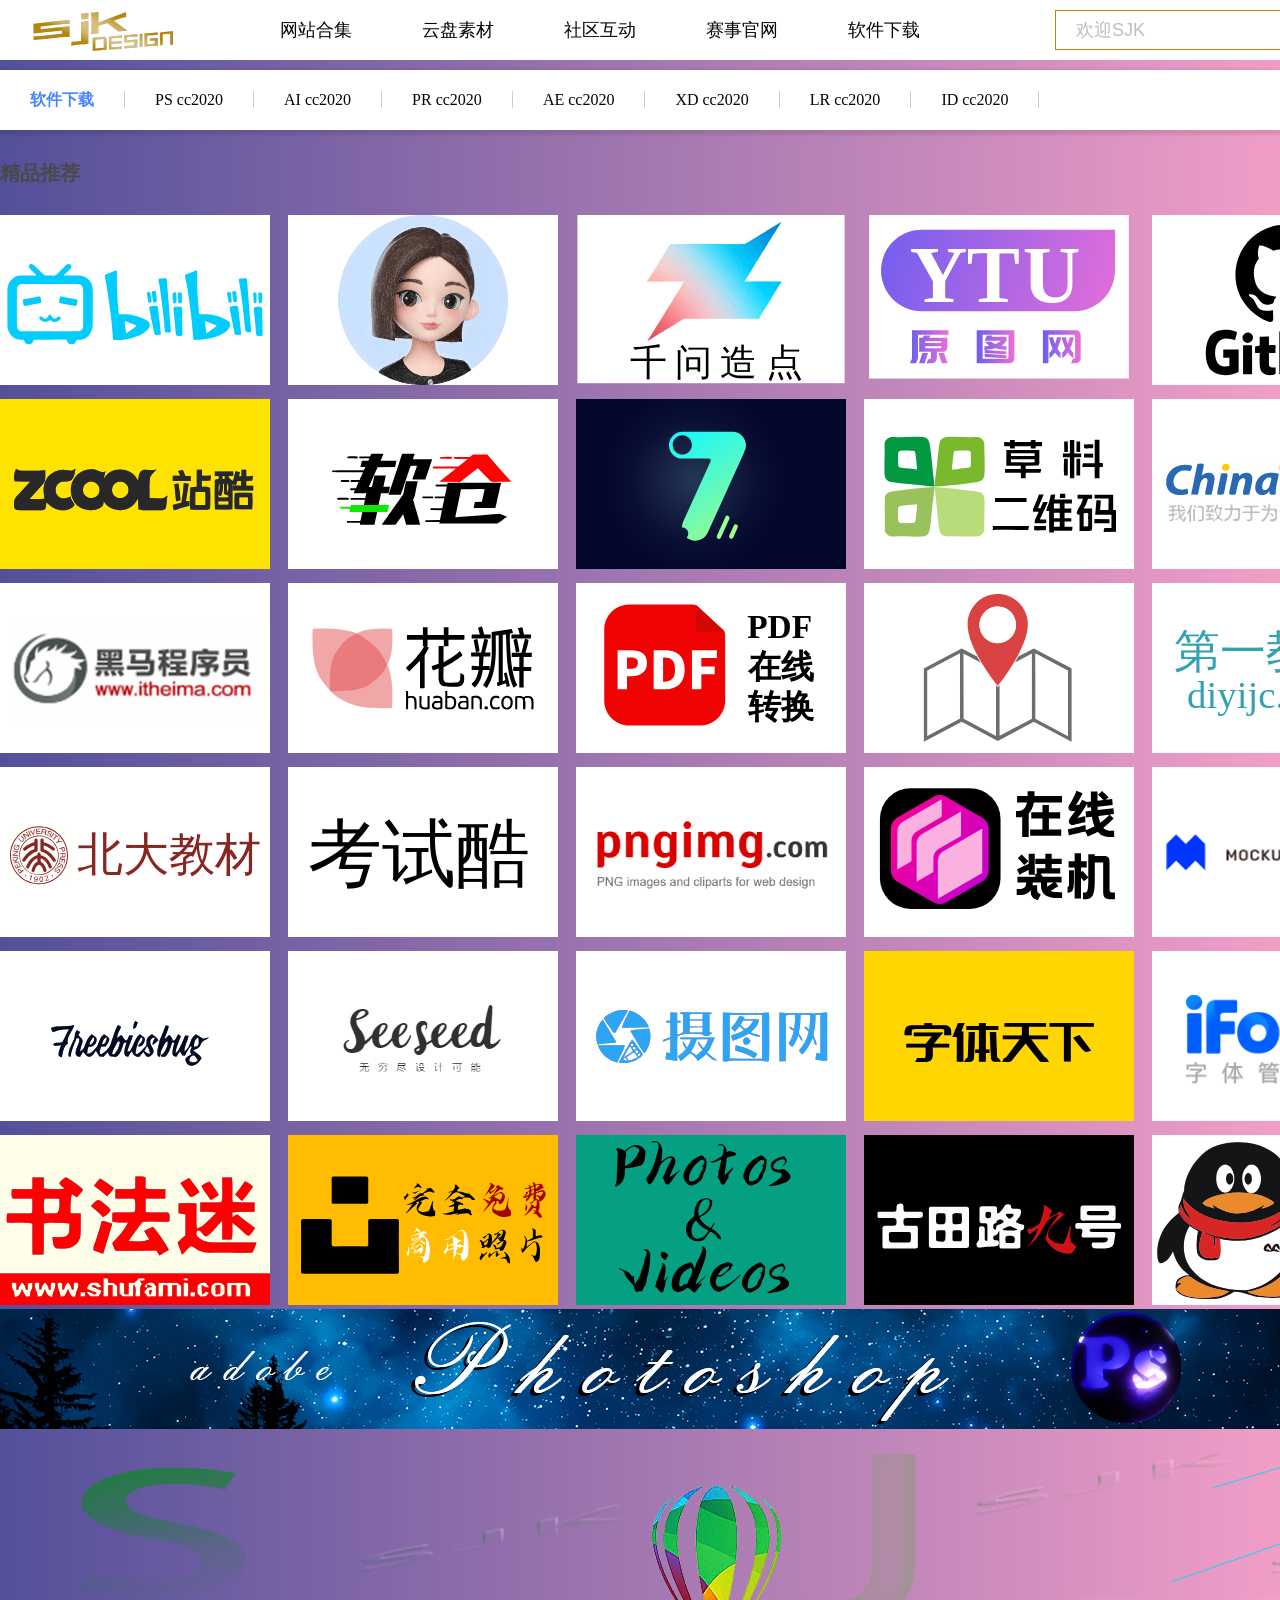
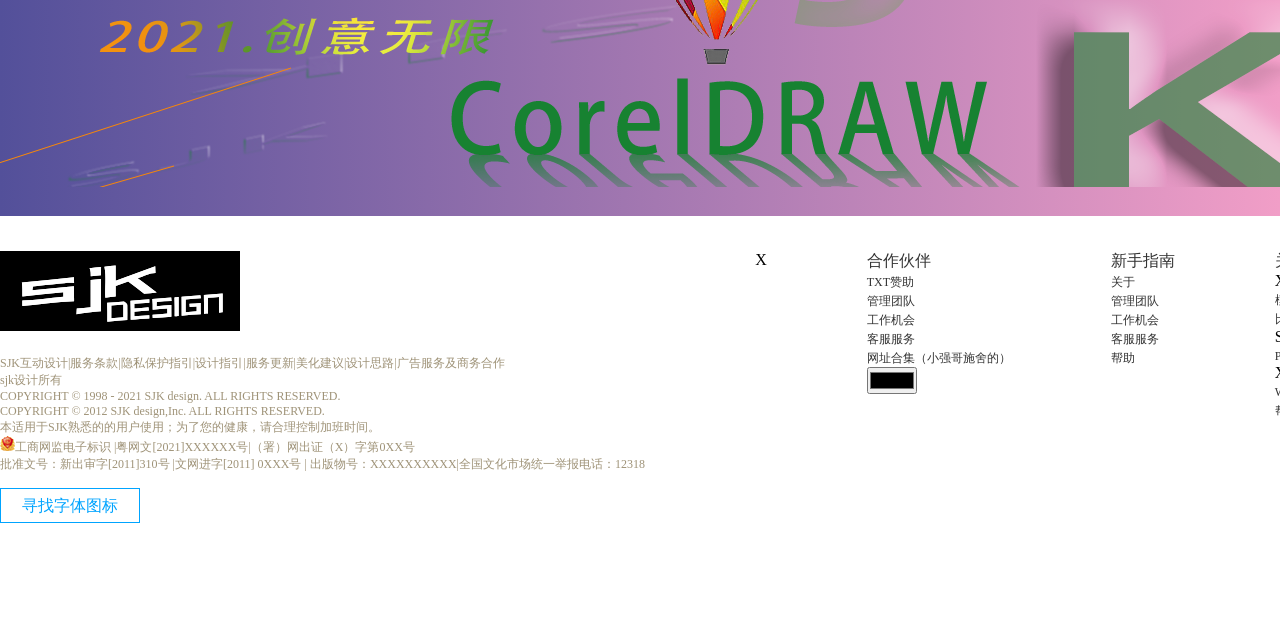
==== commit 76a74977: "index.html" ====
--- a/index.html
+++ b/index.html
@@ -49,7 +49,7 @@
         <li><a href="https://sharewh.chaoxing.com/share/download/68bce25060eb53db3dd82d5f9756ff67?_wh1633848905861" target="_blank">LR cc2020</a></li>
         <li><a href="https://sharewh.chaoxing.com/share/download/fa9d2cfffe3a2bb4ef11ed5ac8461ed9?_wh1633848649934" target="_blank">ID cc2020</a></li>
     </ul>
-    <a href="软件下载页-1" target="_blank" class="mod">更多自定义下载</a>
+    <a href="https://sqp1tcbdlah.feishu.cn/docx/O2fndbdajoPZCvxmUSUcTWcdnXb" target="_blank" class="mod">更多自定义下载</a>
 </div>
 <!-- 精品推荐end -->
 <!-- 核心内容 -->
